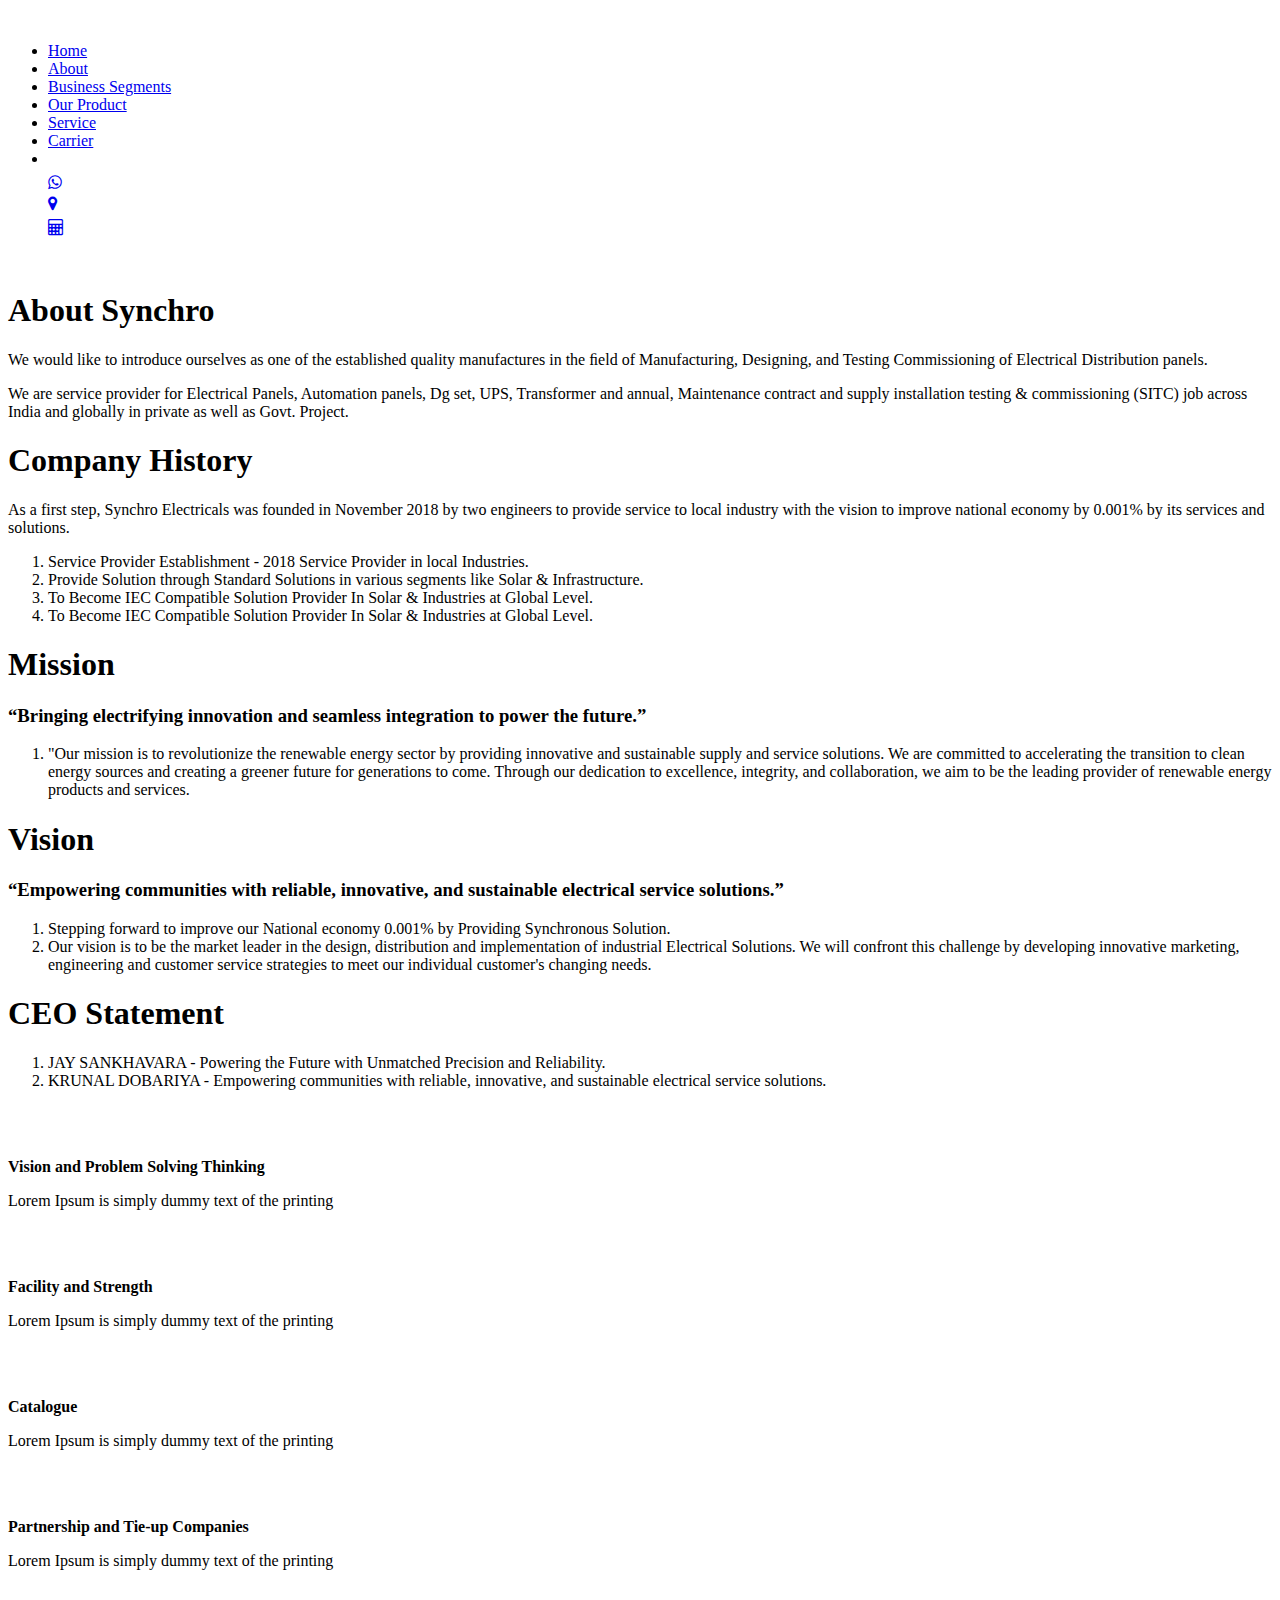
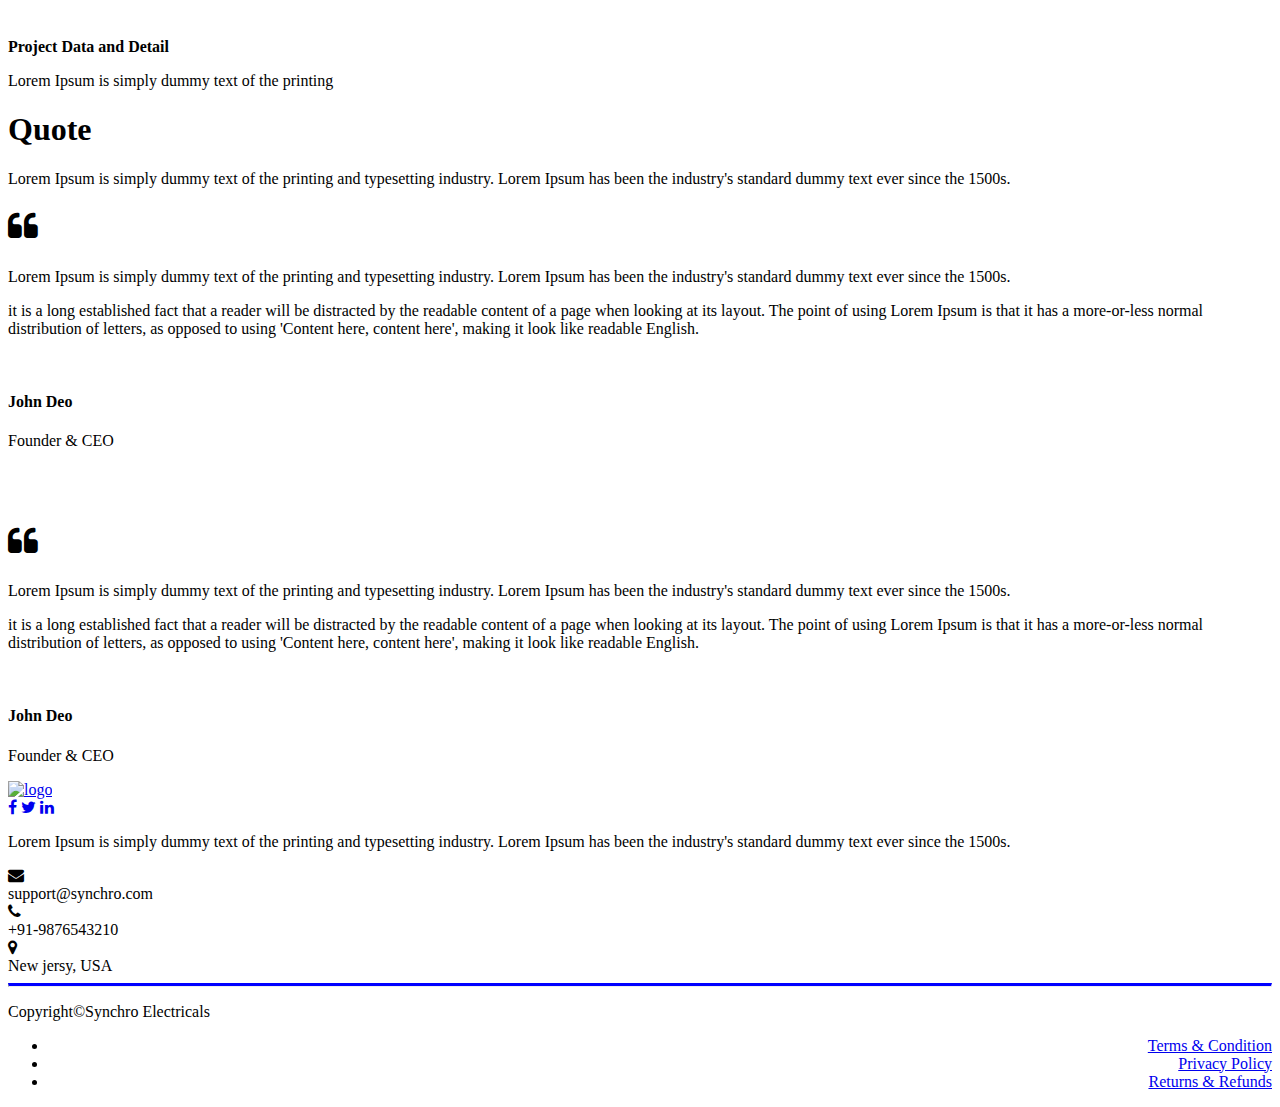
==== about.html @ eb1e1bfa "Add files via upload" ====
<!DOCTYPE html>
<html lang="en">

<head>
  <meta charset="utf-8">
  <meta content="width=device-width, initial-scale=1.0" name="viewport">

  <title>Syncrho Electricals</title>
  <meta content="" name="description">
  <meta content="" name="keywords">

  <!-- Favicons -->
  <link href="assets/img/favicon.png" rel="icon">
  <link href="assets/img/apple-touch-icon.png" rel="apple-touch-icon">
  <link href="https://maxcdn.bootstrapcdn.com/font-awesome/4.2.0/css/font-awesome.min.css" rel="stylesheet">
  <link rel="stylesheet" href="https://maxcdn.bootstrapcdn.com/font-awesome/4.4.0/css/font-awesome.min.css">

  <!-- Google Fonts -->
  <link href="https://fonts.googleapis.com/css?family=Open+Sans:300,300i,400,400i,600,600i,700,700i|Roboto:300,300i,400,400i,500,500i,700,700i&display=swap" rel="stylesheet">

  <!-- Vendor CSS Files -->
  <link href="assets/vendor/animate.css/animate.min.css" rel="stylesheet">
  <link href="assets/vendor/aos/aos.css" rel="stylesheet">
  <link href="assets/vendor/bootstrap/css/bootstrap.min.css" rel="stylesheet">
  <link href="assets/vendor/bootstrap-icons/bootstrap-icons.css" rel="stylesheet">
  <link href="assets/vendor/boxicons/css/boxicons.min.css" rel="stylesheet">
  <link href="assets/vendor/glightbox/css/glightbox.min.css" rel="stylesheet">
  <link href="assets/vendor/swiper/swiper-bundle.min.css" rel="stylesheet">

  <!-- Template Main CSS File -->
  <link href="assets/css/style.css" rel="stylesheet">
  <script src="https://ajax.googleapis.com/ajax/libs/jquery/3.5.1/jquery.min.js"></script>
  <script>
    $(document).ready(function(){
      $("i1").hover(function(){
        $("nmain1").toggle();
      });
      $("i2").hover(function(){
        $("nmain2").toggle();
      });
      $("i3").hover(function(){
        $("nmain3").toggle();
      });
      $("i4").hover(function(){
        $("nmain4").toggle();
      });
      $("i5").hover(function(){
        $("nmain5").toggle();
      });
    });
  </script>

 
</head>

<body>

  <!-- ======= Header ======= -->
  <header id="header" class="fixed-top d-flex align-items-center ">
    <div class="container d-flex justify-content-between align-items-center">
      <div class="logo">
        <a href="home.html"><img src="assets/img/logo.png" alt="" class="img-fluid headerlg" ></a>
      </div>
      <nav id="navbar" class="navbar">
        <ul>
          <li>
            <a  href="home.html">Home</a>
          </li>
          <li><a class="active" href="about.html">About</a></li>
          <li><a href="home.html">Business Segments</a></li>
          <li><a href="home.html">Our Product</a></li>
          <li><a href="home.html">Service</a></li>
          <li><a href="carrier.html">Carrier</a></li>
          <li><a class="btn btn-info mx-2 btntag" style="color:white" href="contact.html">Contact Us</a></li>
        </ul>
        
        <i class="bi bi-list mobile-nav-toggle"></i>
      </nav><!-- .navbar -->

    </div>
  </header><!-- End Header -->

  <main id="main">
    
    <!-- ======= About Section ======= -->
    <section class="facts section-bg" style="margin: 0;padding: 0;height: 10%;">
      <div class="col-lg-12">
        <div class="vertical-menu" >
          <ul style="color: white;">
            <p style="margin-top: -13px;">
              <li style="display: flex; width: 500px;" ><i1><a href="tel:9876543210"><i class="bx bx-phone-call f"></i>
                <nmain1 style="display: none;">
                <div class="row vertical-menu-d" style="background-color: blue;color: white;">
                    <div style="width: 45px;background-color: #145DA0;"><i class="bx bx-phone-call f"></i></div>
                    <div style="width: 200px;text-align: center;" style="background-color: blue;height: 45px;color: white;">
                      <span >Toll free number :9876543210</span>
                    </div>
                </div>
              </nmain1></a> </i1></li>
            </p>
            <p style="margin-top: -13px;">
              <li style="display: flex; width: 500px;" ><i2><a href="tel:9876543210"><i class="fa fa-whatsapp f"></i>
                <nmain2 style="display: none;">
                <div class="row vertical-menu-d" style="background-color: blue;color: white;">
                    <div style="width: 45px;background-color: #145DA0;"><i class="fa fa-whatsapp f"></i></div>
                    <div style="width: 200px;text-align: center;padding-top:10px;" style="background-color: blue;height: 45px;color: white;">
                      <span >9876543210</span>
                    </div>
                </div>
              </nmain2></a> </i2></li>
            </p>

            <p style="margin-top: -13px;">
              <li style="display: flex; width: 500px;" ><i3><a href="contact.html"><i class="fa fa-map-marker f"></i>
                <nmain3 style="display: none;">
                <div class="row vertical-menu-d" style="background-color: blue;color: white;">
                    <div style="width: 45px;background-color: #145DA0;"><i class="fa fa-map-marker f"></i></div>
                    <div style="width: 200px;text-align: center;padding-top:10px;" style="background-color: blue;height: 45px;color: white;">
                      <span >Dealer Location</span>
                    </div>
                </div>
              </nmain3></a> </i3></li>
            </p>

            <p style="margin-top: -13px;">
              <li style="display: flex; width: 500px;" ><i4><a href="mailto:support@synchro.com"><i class="bx bx-envelope f"></i>
                <nmain4 style="display: none;">
                <div class="row vertical-menu-d" style="background-color: blue;color: white;">
                    <div style="width: 45px;background-color: #145DA0;"><i class="bx bx-envelope f"></i></div>
                    <div style="width: 200px;text-align: center;padding-top:10px;" style="background-color: blue;height: 45px;color: white;">
                      <span >Email Us</span>
                    </div>
                </div>
              </nmain4></a> </i4></li>
            </p>

            <p style="margin-top: -13px;">
              <li style="display: flex; width: 500px;" ><i5><a href="contact.html"><i class="fa fa-calculator f"></i>
                <nmain5 style="display: none;">
                <div class="row vertical-menu-d" style="background-color: blue;color: white;">
                    <div style="width: 45px;background-color: #145DA0;"><i class="fa fa-calculator f"></i></div>
                    <div style="width: 200px;text-align: center;padding-top:10px;" style="background-color: blue;height: 45px;color: white;">
                      <span >Solar Calculator</span>
                    </div>
                </div>
              </nmain5></a> </i5></li>
            </p>
          </ul>
        </div>
        <img src="assets/img/building.jpg"  class="img-fluid" alt="">
      </div>
    </section>
   
    <section class="about">
      <div class="container">
        <div class="row tab">
          <div class="col-lg-12 pt-4 pt-lg-0">
            <h1>About <span class="quote-clr">Synchro</span></h1>
            <p>We would like to introduce ourselves as one of the established
              quality manufactures in the ﬁeld of Manufacturing, Designing, and
              Testing Commissioning of Electrical Distribution panels.</p>
              <p>We are service provider for Electrical Panels, Automation
                panels, Dg set, UPS, Transformer and annual, Maintenance contract
                and supply installation testing & commissioning (SITC) job across
                India and globally in private as well as Govt. Project.</p>
          </div>
        </div>
        <div class="row tab">
          <div class="col-lg-12 pt-4 pt-lg-0">
            <h1>Company History</h1>
            <p>As a first step, Synchro Electricals was founded in November
              2018 by two engineers to provide service to local industry with the
              vision to improve national economy by 0.001% by its services and
              solutions.</p>
              <ol><li>Service Provider Establishment - 2018 Service Provider in
                local Industries.</li>
                <li>Provide Solution through Standard Solutions in various
                  segments like Solar & Infrastructure.</li>
                <li>To Become IEC Compatible Solution Provider In Solar &
                  Industries at Global Level.</li>
                <li>To Become IEC Compatible Solution Provider In Solar &
                  Industries at Global Level.</li>
              </ol>
          </div>
        </div>
        <div class="row tab">
          <div class="col-lg-12 pt-4 pt-lg-0">
            <h1>Mission</h1>
            <h3>“Bringing electrifying innovation and seamless integration to
              power the future.”</h3>
              <ol><li>"Our mission is to revolutionize the renewable energy sector by providing
                innovative and sustainable supply and service solutions. We are
                committed to accelerating the transition to clean energy sources and
                creating a greener future for generations to come. Through our dedication
                to excellence, integrity, and collaboration, we aim to be the leading
                provider of renewable energy products and services.</li></ol>
          </div>
        </div>
        <div class="row tab">
          <div class="col-lg-12 pt-4 pt-lg-0">
            <h1>Vision</h1>
            <h3>“Empowering communities with reliable, innovative, and
              sustainable electrical service solutions.”</h3>
              <ol><li>Stepping forward to improve our National economy 0.001% by Providing
                Synchronous Solution.</li>
                <li>Our vision is to be the market leader in the design, distribution and
                  implementation of industrial Electrical Solutions. We will confront this
                  challenge by developing innovative marketing, engineering and customer
                  service strategies to meet our individual customer's changing needs.</li>

              </ol>
          </div>
        </div>
        <div class="row tab">
          <div class="col-lg-12 pt-4 pt-lg-0">
            <h1>CEO Statement</h1>
            
              <ol><li>JAY SANKHAVARA - Powering the Future with Unmatched Precision
                and Reliability.</li>
                <li>KRUNAL DOBARIYA - Empowering communities with reliable,
                  innovative, and sustainable electrical service solutions.</li>

              </ol>
          </div>
        </div>
        <div class="row tab">
          <div class="col-lg-4">
            <img src="assets/img/t1.jpg" class="img-fluid imgrds " alt="">
            <br>
            <br>
            <p><b>Vision and Problem Solving Thinking</b></p>
            <p>Lorem Ipsum is simply dummy text of the printing </p>
          </div>
          <div class="col-lg-4">
            <img src="assets/img/team.jpg" class="img-fluid imgrds" alt="">
            <br>
            <br>
            <p><b>Facility and Strength</b></p>
            <p>Lorem Ipsum is simply dummy text of the printing </p>
          </div>
          <div class="col-lg-4">
            <img src="assets/img/t1.jpg" class="img-fluid imgrds" alt="">
            <br>
            <br>
            <p><b>Catalogue</b></p>
            <p>Lorem Ipsum is simply dummy text of the printing </p>
          </div>
        </div>


        <div class="row tab">
          <div class="col-lg-4">
            <img src="assets/img/t1.jpg" class="img-fluid imgrds " alt="">
            <br>
            <br>
            <p><b>Partnership and Tie-up Companies</b></p>
            <p>Lorem Ipsum is simply dummy text of the printing </p>
          </div>
          <div class="col-lg-4">
            <img src="assets/img/team.jpg" class="img-fluid imgrds" alt="">
            <br>
            <br>
            <p><b>Project Data and Detail</b></p>
            <p>Lorem Ipsum is simply dummy text of the printing </p>
          </div>
        </div>
        
        <div class="row tab">
          <div class="col-lg-10 pt-4 pt-lg-0">
            <h1>Quote</h1>
            <p>Lorem Ipsum is simply dummy text of the printing and typesetting industry. Lorem Ipsum has been the
              industry's standard dummy text ever since the 1500s.</p>
          </div>
        </div>
  
        <div class="row tab">
          <div class="col-lg-8">
            <h1><i class="fa fa-quote-left quote-clr"  aria-hidden="true"></i></h1>
            <p>Lorem Ipsum is simply dummy text of the printing and typesetting industry. Lorem Ipsum has been the
              industry's standard dummy text ever since the 1500s.</p>
            <p class="tab">it is a long established fact that a reader will be distracted by the readable content of a
              page when
              looking at its layout. The point of using Lorem Ipsum is that it has a more-or-less normal
              distribution of letters, as opposed to using 'Content here, content here', making it look like
              readable English.</p>
            <br>
  
            <h4><b>John Deo</b></h4>
            <p>Founder & CEO</p>
          </div>
          <div class="col-lg-4">
            <img src="assets/img/b2.jpeg"  class="img-fluid imgrds quote-img" alt="">
          </div>
        </div>
        <div class="row tab">
          <div class="col-lg-1">
          </div>
          <div class="col-lg-3">
            <img src="assets/img/b2.jpeg"  class="img-fluid imgrds quote-img" alt="">
          </div>
          <div class="col-lg-8">
            <h1><i class="fa fa-quote-left quote-clr" aria-hidden="true"></i></h1>
            <p>Lorem Ipsum is simply dummy text of the printing and typesetting industry. Lorem Ipsum has been the
              industry's standard dummy text ever since the 1500s.</p>
            <p class="tab">it is a long established fact that a reader will be distracted by the readable content of a
              page when
              looking at its layout. The point of using Lorem Ipsum is that it has a more-or-less normal
              distribution of letters, as opposed to using 'Content here, content here', making it look like
              readable English.</p>
  
            <br>
            <h4><b>John Deo</b></h4>
            <p>Founder & CEO</p>
          </div>
  
        </div>
      </div>
    </section><!-- End About Section -->

   

  </main><!-- End #main -->

  <!-- ======= Footer ======= -->
  <footer class="footer-section" >
    <div class="container" >
      <div class="footer-content pt-5 pb-5">
        <div class="row tab">
          <div class="col-xl-3 col-lg-3 mb-50">
            <div class="footer-widget">
              <div class="footer-logo">
                <a href="index.html"><img src="assets/img/logo.png" class="img-fluid" alt="logo"></a>
              </div>
              <div class="footer-social-icon footer-social">
                <a href="#"><i class="fa fa-facebook fafsize"></i></a>
                <a href="#"><i class="fa fa-twitter fafsize"></i></a>
                <a href="#"><i class="fa fa-linkedin fafsize"></i></a>
              </div>
            </div>
          </div>
  
          <div class="col-xl-9 col-lg-9 col-md-9 mb-50">
            <div class="footer-widget">
              <div class="footer-text mb-25">
                <p>Lorem Ipsum is simply dummy text of the printing and typesetting industry. Lorem Ipsum has been the
                  industry's standard dummy text ever since the 1500s.</p>
              </div>
             
              <div class="subscribe-form">
                <div class="row footer-social">
                  <div class="col-xl-4 col-md-3 mb-30">
                    <div class="row">
                      <div class="col-xl-1">
                        <i class="fa fa-envelope fafsize"></i> 
                      </div>
                      <div class="col-xl-2">
                        <span class="cta-text">support@synchro.com</span>
                      </div>
                    </div>
                  </div>
                  <div class="col-xl-4 col-md-3 mb-30">
                    <div class="row">
                      <div class="col-xl-1">
                        <i class="fa fa-phone fafsize"></i> 
                      </div>
                      <div class="col-xl-2" style="width: 200px;">
                        <span class="cta-text">+91-9876543210</span>
                      </div>
                    </div>
                    
                  </div>
                 
                  <div class="col-xl-4 col-md-3 mb-30">
                    <div class="row">
                      <div class="col-xl-1">
                        <i class="fa fa-map-marker fafsize"></i> 
                      </div>
                      <div class="col-xl-2" style="width: 200px;">
                        <span class="cta-text" >New jersy, USA</span>
                      </div>
                    </div>
                  </div>
                </div>
              </div>
            </div>
          </div>
        </div>
      </div>
    </div>
    <hr style="border-top: 3px solid blue;">
    <div class="copyright-area" >
      <div class="container" > 
        <div class="row">
          <div class="col-xl-6 col-lg-6 text-lg-left">
            <div class="copyright-text">
              <p>Copyright&copy;Synchro Electricals</p>
            </div>
          </div>
          <div class="col-xl-6 col-lg-6 d-none d-lg-block" style="text-align: right;">
            <div class="footer-menu">
              <ul>
                <li><a href="#">Terms & Condition</a></li>
                <li><a href="#">Privacy Policy</a></li>
                <li><a href="#">Returns & Refunds</a></li>
              </ul>
            </div>
          </div>
        </div>
      </div>
    </div>
  </footer>
  <!-- End Footer -->

  <a href="#" class="back-to-top d-flex align-items-center justify-content-center"><i class="bi bi-arrow-up-short"></i></a>

  <!-- Vendor JS Files -->
  <script src="assets/vendor/purecounter/purecounter_vanilla.js"></script>
  <script src="assets/vendor/aos/aos.js"></script>
  <script src="assets/vendor/bootstrap/js/bootstrap.bundle.min.js"></script>
  <script src="assets/vendor/glightbox/js/glightbox.min.js"></script>
  <script src="assets/vendor/isotope-layout/isotope.pkgd.min.js"></script>
  <script src="assets/vendor/swiper/swiper-bundle.min.js"></script>
  <script src="assets/vendor/waypoints/noframework.waypoints.js"></script>
  <script src="assets/vendor/php-email-form/validate.js"></script>

  <!-- Template Main JS File -->
  <script src="assets/js/main.js"></script>

</body>

</html>
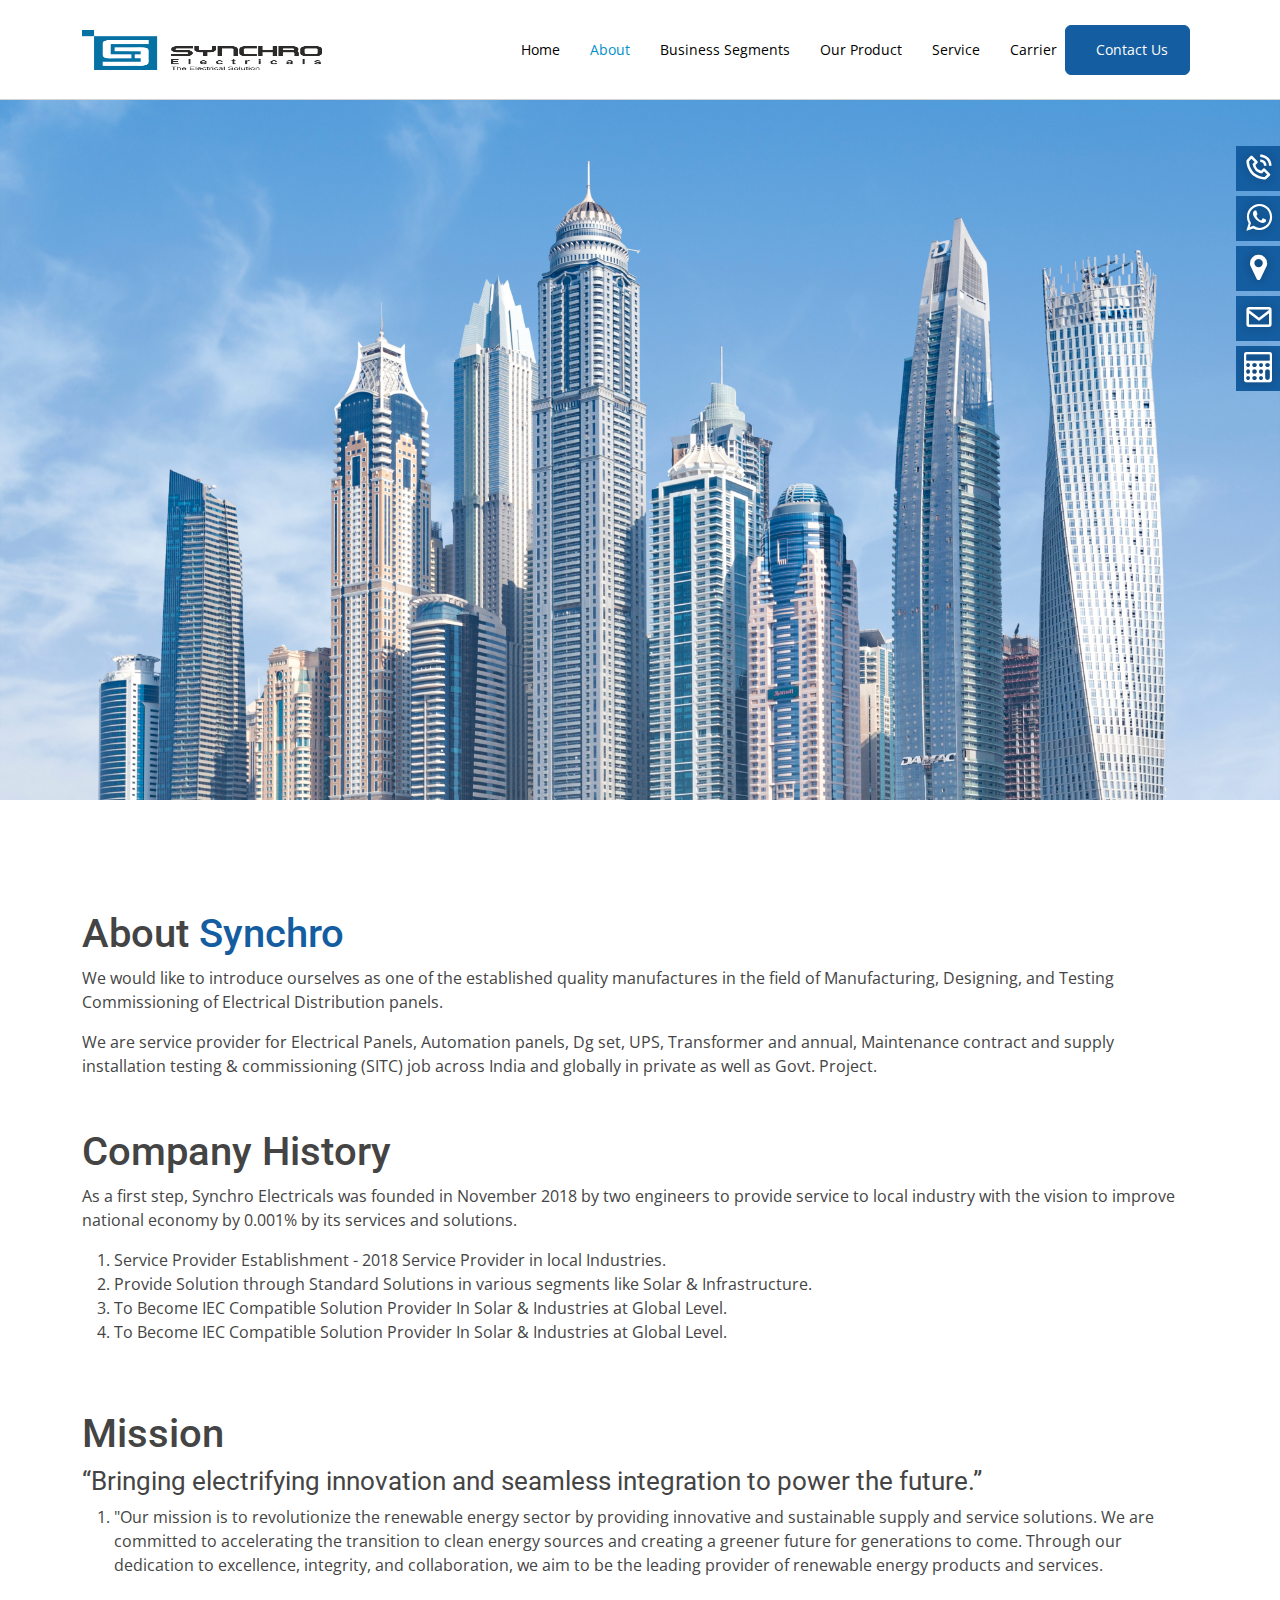
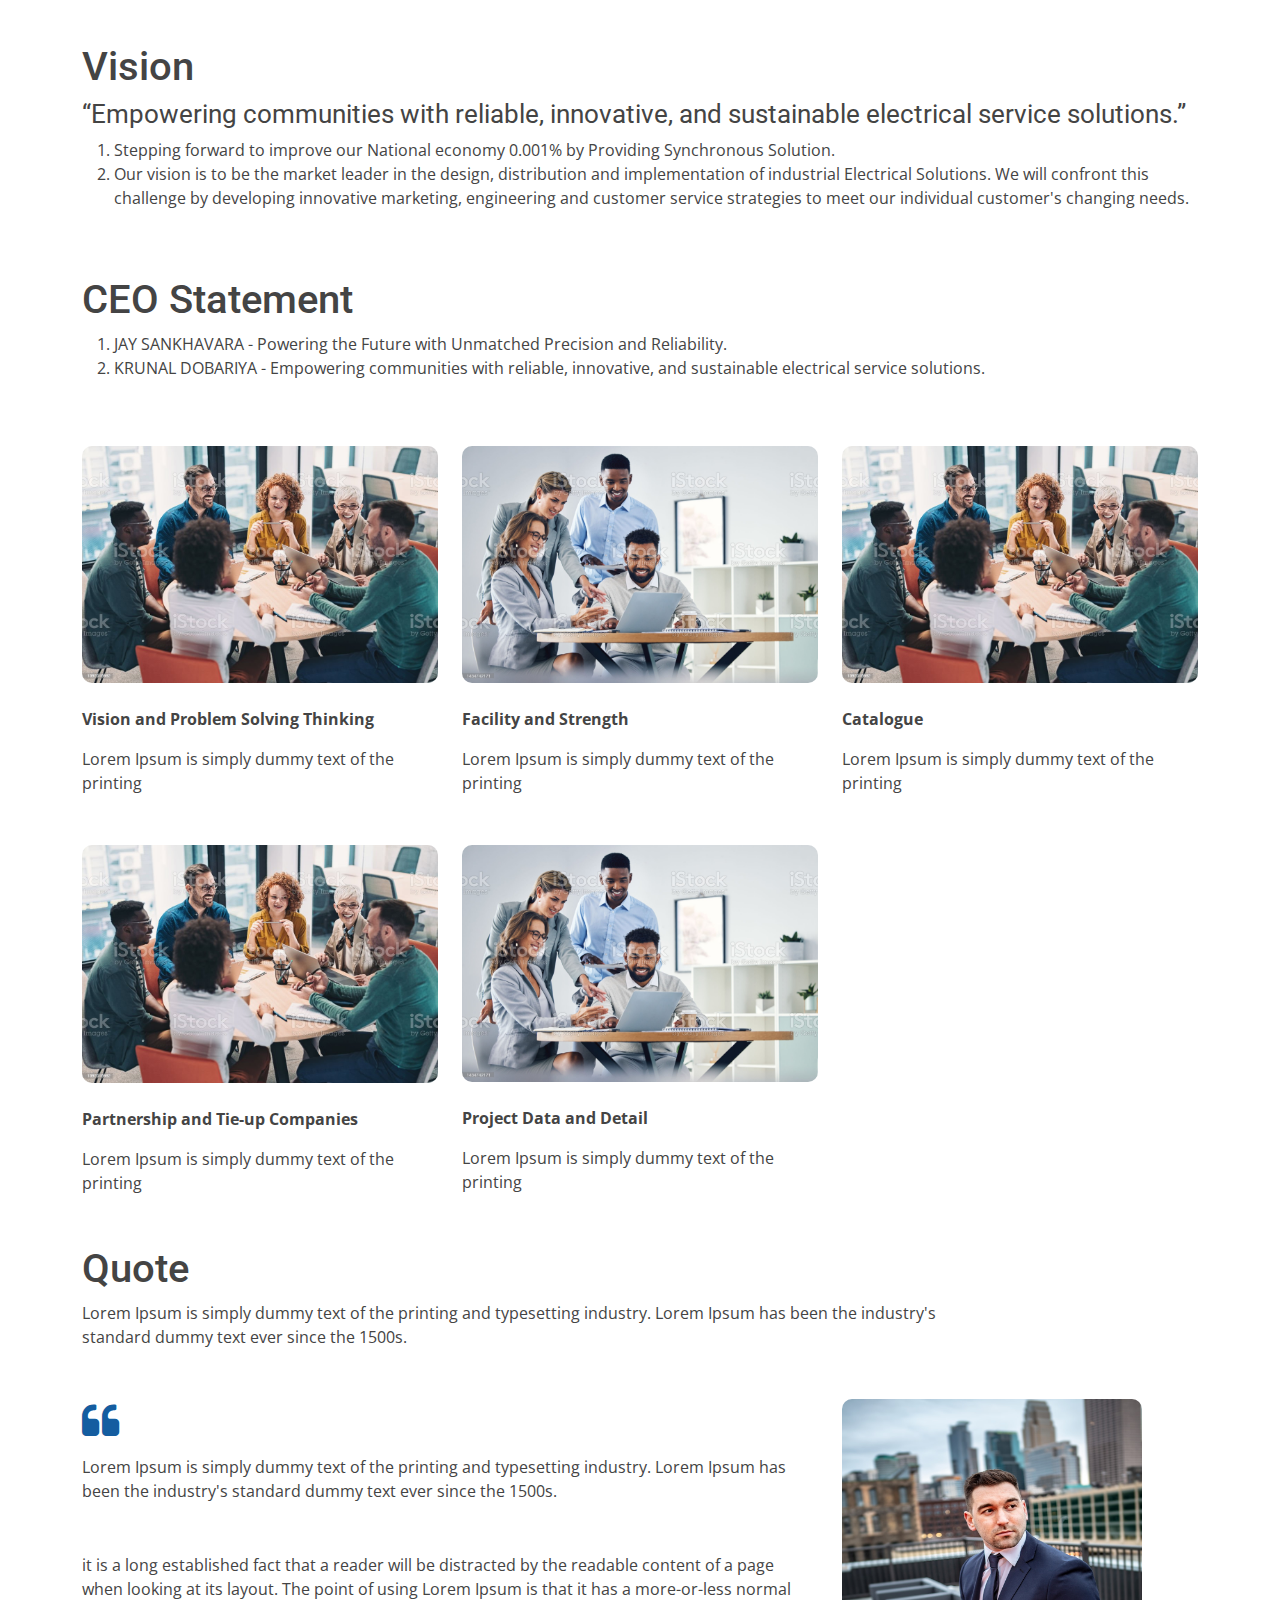
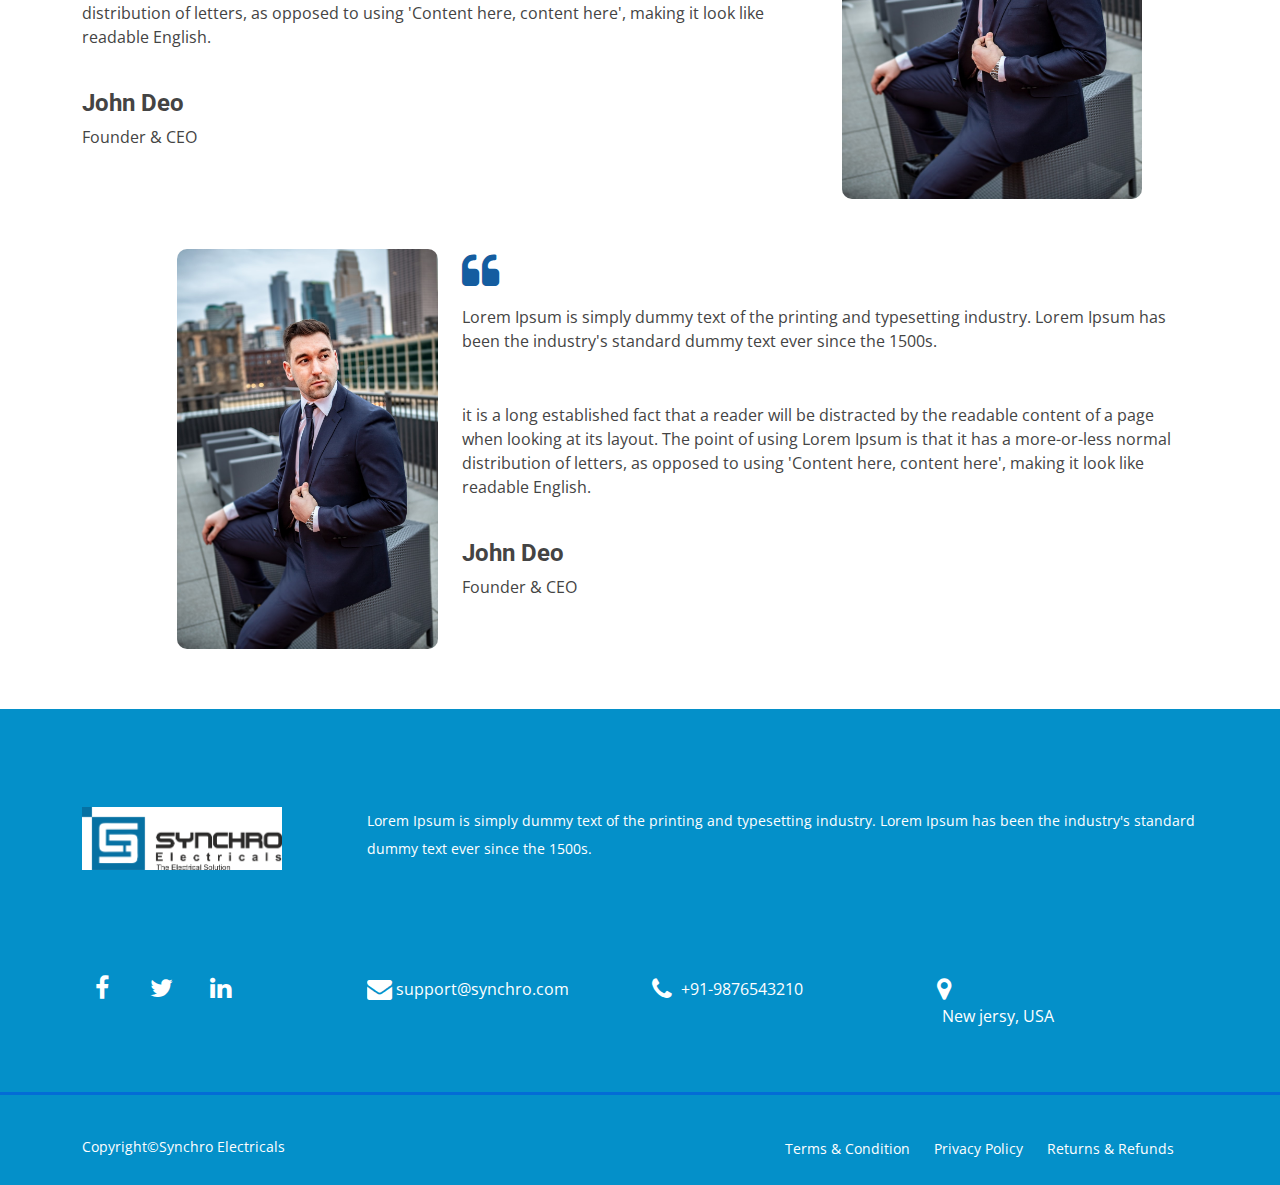
==== commit ece404d4: "footer changes." ====
--- a/about.html
+++ b/about.html
@@ -85,7 +85,7 @@
     <!-- ======= About Section ======= -->
     <section class="facts section-bg" style="margin: 0;padding: 0;height: 10%;">
       <div class="col-lg-12">
-        <div class="vertical-menu" >
+        <div class="vertical-menu"  style="padding-top: 62px;">
           <ul style="color: white;">
             <p style="margin-top: -13px;">
               <li style="display: flex; width: 500px;" ><i1><a href="tel:9876543210"><i class="bx bx-phone-call f"></i>
@@ -326,7 +326,7 @@
     <div class="container" >
       <div class="footer-content pt-5 pb-5">
         <div class="row tab">
-          <div class="col-xl-3 col-lg-3 mb-50">
+          <div class="col-lg-3 mb-50">
             <div class="footer-widget">
               <div class="footer-logo">
                 <a href="index.html"><img src="assets/img/logo.png" class="img-fluid" alt="logo"></a>
@@ -339,7 +339,7 @@
             </div>
           </div>
   
-          <div class="col-xl-9 col-lg-9 col-md-9 mb-50">
+          <div class="col-lg-9 mb-50">
             <div class="footer-widget">
               <div class="footer-text mb-25">
                 <p>Lorem Ipsum is simply dummy text of the printing and typesetting industry. Lorem Ipsum has been the
@@ -348,34 +348,34 @@
              
               <div class="subscribe-form">
                 <div class="row footer-social">
-                  <div class="col-xl-4 col-md-3 mb-30">
+                  <div class="col-lg-4 mb-30">
                     <div class="row">
-                      <div class="col-xl-1">
+                      <div class="col-lg-1">
                         <i class="fa fa-envelope fafsize"></i> 
                       </div>
-                      <div class="col-xl-2">
+                      <div class="col-lg-2">
                         <span class="cta-text">support@synchro.com</span>
                       </div>
                     </div>
                   </div>
-                  <div class="col-xl-4 col-md-3 mb-30">
+                  <div class="col-lg-4 mb-30">
                     <div class="row">
-                      <div class="col-xl-1">
+                      <div class="col-lg-1">
                         <i class="fa fa-phone fafsize"></i> 
                       </div>
-                      <div class="col-xl-2" style="width: 200px;">
+                      <div class="col-lg-2" style="width: 200px;">
                         <span class="cta-text">+91-9876543210</span>
                       </div>
                     </div>
                     
                   </div>
                  
-                  <div class="col-xl-4 col-md-3 mb-30">
+                  <div class="col-lg-3 mb-30">
                     <div class="row">
-                      <div class="col-xl-1">
+                      <div class="col-lg-1">
                         <i class="fa fa-map-marker fafsize"></i> 
                       </div>
-                      <div class="col-xl-2" style="width: 200px;">
+                      <div class="col-lg-2" style="width: 200px;">
                         <span class="cta-text" >New jersy, USA</span>
                       </div>
                     </div>
@@ -388,16 +388,19 @@
       </div>
     </div>
     <hr style="border-top: 3px solid blue;">
-    <div class="copyright-area" >
-      <div class="container" > 
-        <div class="row">
-          <div class="col-xl-6 col-lg-6 text-lg-left">
-            <div class="copyright-text">
+ 
+    <div class="copyright-area">
+      <div class="container"> 
+        <div class="row col-lg-12">
+          <div class="col-lg-3 col-md-3 col-sm-12">
+            <div class="copyright-text text-lg-left">
               <p>Copyright&copy;Synchro Electricals</p>
             </div>
           </div>
-          <div class="col-xl-6 col-lg-6 d-none d-lg-block" style="text-align: right;">
-            <div class="footer-menu">
+          <div class="col-lg-3 col-md-3 col-sm-12">
+          </div>
+          <div class="col-lg-6 col-md-6 col-sm-12">
+            <div class="footer-menu" style="text-align: right;">
               <ul>
                 <li><a href="#">Terms & Condition</a></li>
                 <li><a href="#">Privacy Policy</a></li>
